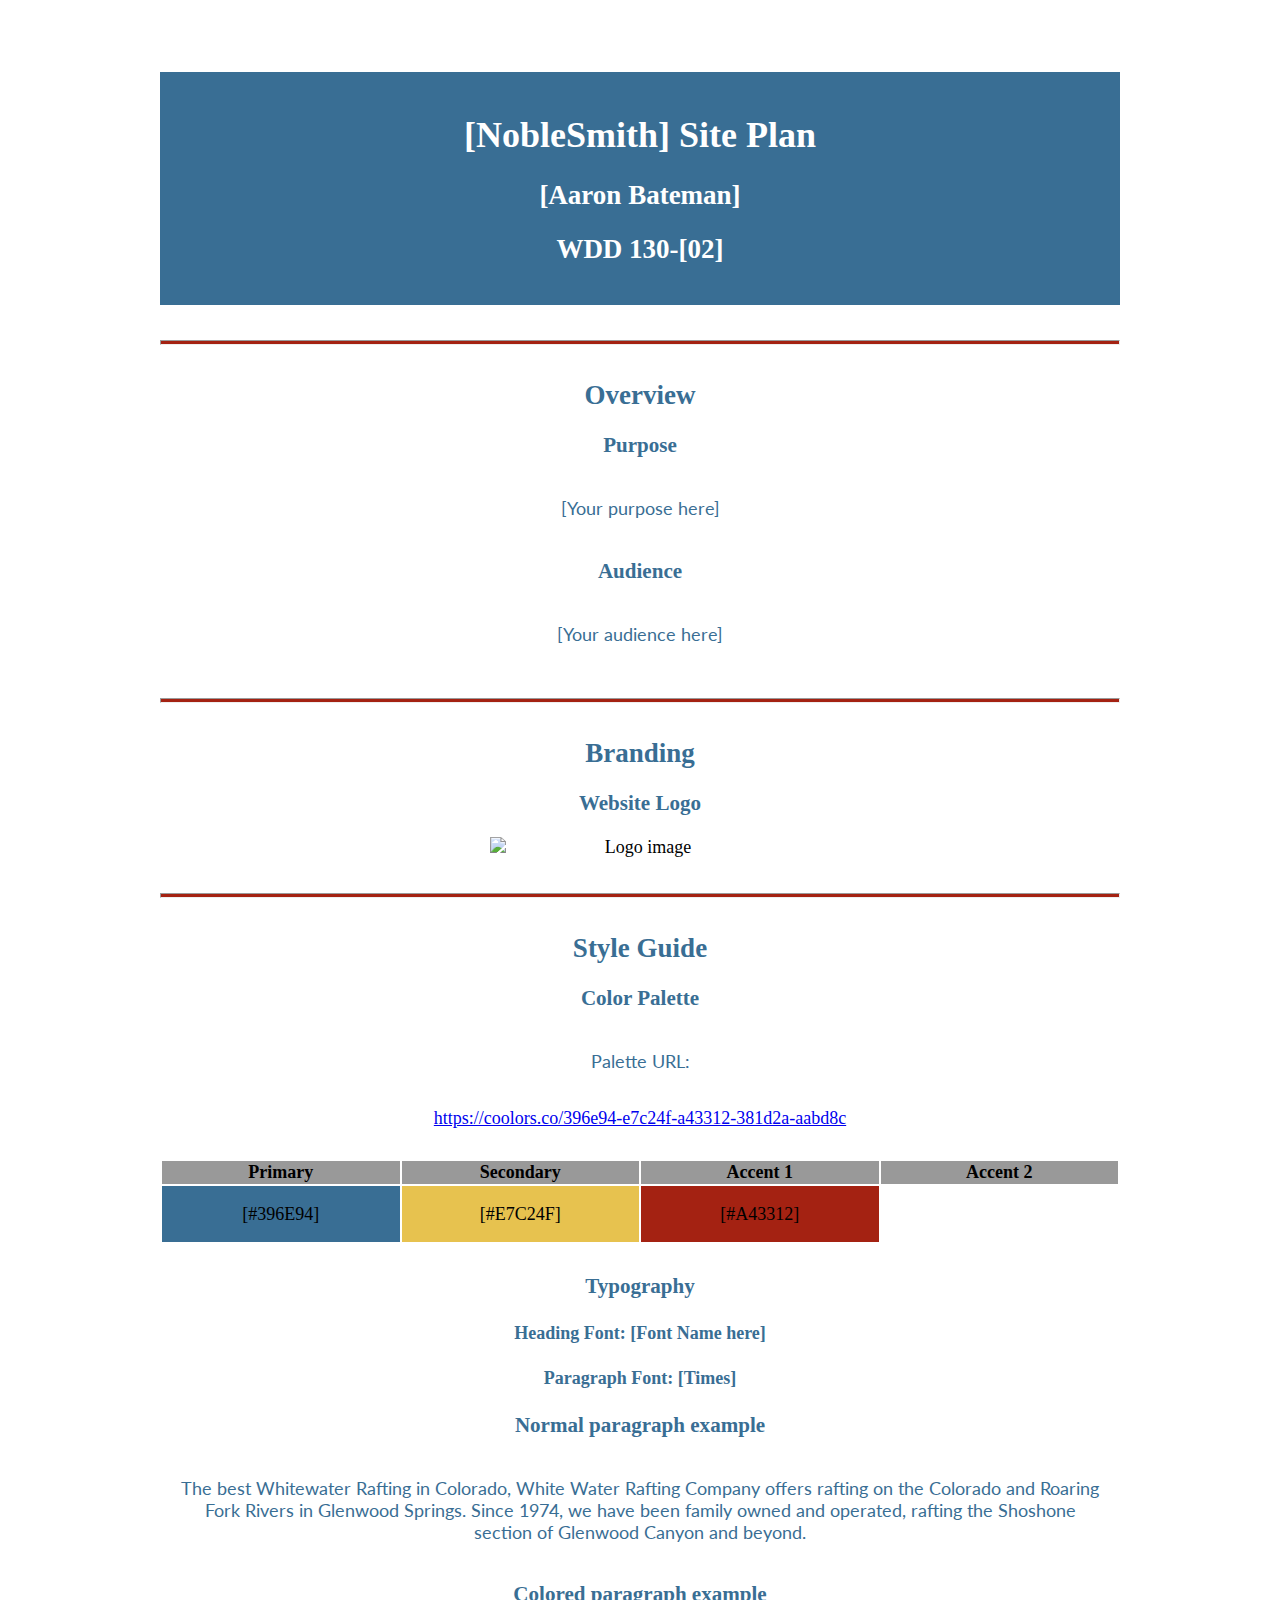
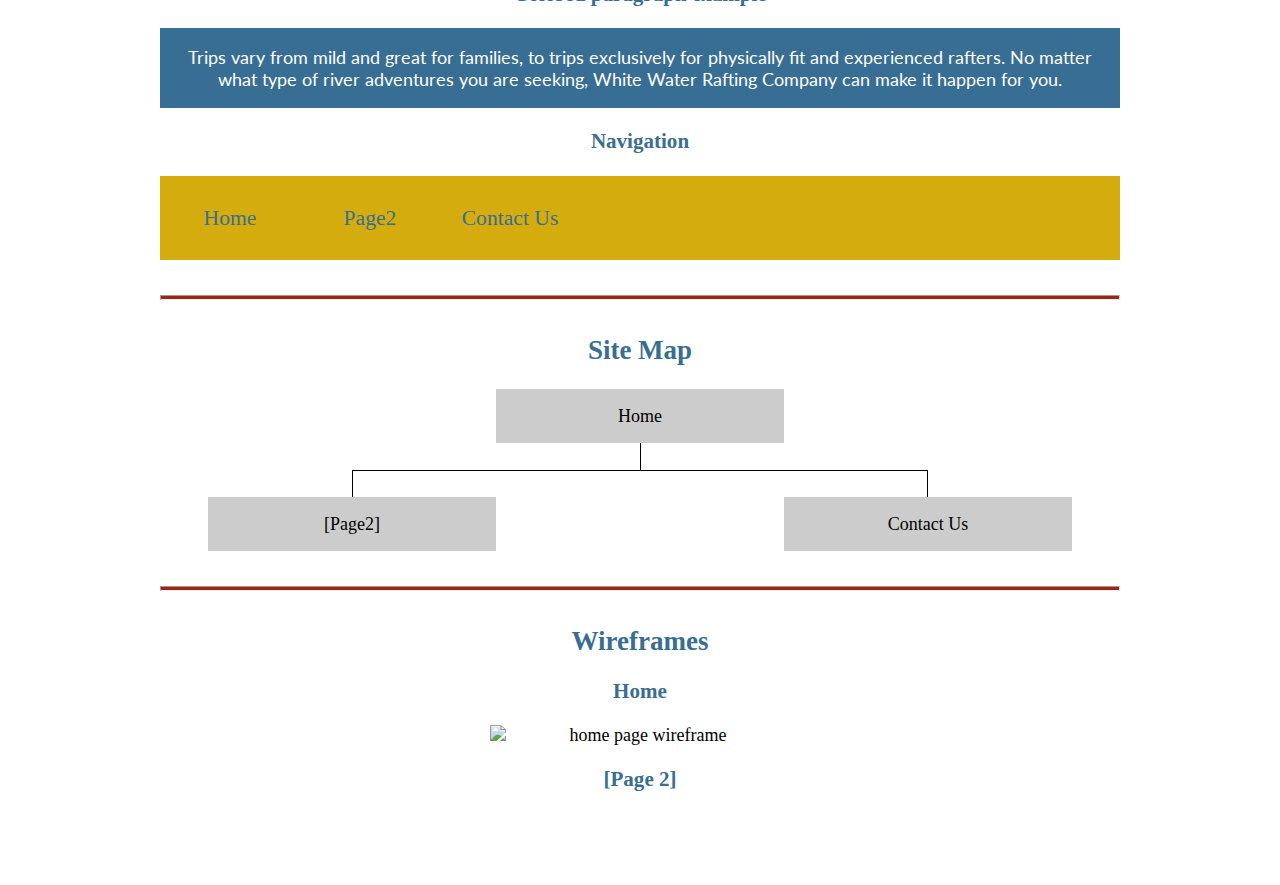
==== WWR/site-plan-rafting.html @ 94a61fc4 "They are present" ====
<!DOCTYPE html>
<html lang="en-us">

<head>
  <meta charset="utf-8" />
  <title>Site Plan</title>
  <link type="text/css" rel="stylesheet" href="styles/site-plan-rafting.css" />
</head>

<body>
  <header>
    <h1>[NobleSmith] Site Plan</h1>
    <h2>[Aaron Bateman]</h2>
    <h2>WDD 130-[02]</h2>
    <!-- In the header above, add the name of your site, your name and class number. For example if you are in section 3 you would put WDD 130-03 -->
  </header>
  <main>
    <!-- ------------------------Steps 2-5------------------------------ -->
    <hr />
    <h2>Overview</h2>
    <h3>Purpose</h3>
    <p>[Your purpose here]</p>
    <!-- change this -->

    <h3>Audience</h3>
    <p>[Your audience here]</p>
    <!-- change this -->

    <hr />
    <h2>Branding</h2>
    <h3>Website Logo</h3>
    <!-- Replace this with some sort of logo for your site.  A logo can be as simple as the name of your site in a nice font :) -->
    <img src="https://byui-wdd.github.io/wdd130/rafting_images/dryoarlogo.png" alt="Logo image" />
    <hr />
    <h2>Style Guide</h2>

    <!-- ------------------------Steps 6-9------------------------------ -->

    <h3>Color Palette</h3>
    <!--  The colors you choose for a website are one of the most important decisions you will make. Follow the instructions on the activity in Canvas then return and replace the color codes below with the hex color codes (the 6 digit numbers that show at the bottom of each color) for the colors you have chosen below.  You should have at least 2 colors but do not have to fill in all 4 if you do not need them.  -->

    <!-- Copy and paste the URL to your finished palette below. Replace the href value that is there with yours. Make sure to paste it into both the href value and the content text of the <a> tag -->
    <p>Palette URL:</p>
    <a href="https://coolors.co/396e94-e7c24f-a43312-381d2a-aabd8c"
      target="_blank">https://coolors.co/396e94-e7c24f-a43312-381d2a-aabd8c</a>

    <table class="colors">
      <tr>
        <th>Primary</th>
        <th>Secondary</th>
        <th>Accent 1</th>
        <th>Accent 2</th>
      </tr>
      <!-- Replace the numbers in the boxes below with your hex color codes. Then switch to the site-plan.css file and change your colors there as well. -->
      <tr>
        <td class="primary">[#396E94]</td>
        <td class="secondary">[#E7C24F]</td>
        <td class="accent1">[#A43312]</td>
        <td class="accent2"></td>
      </tr>
    </table>

    <!-- ------------------------Steps 10-12------------------------------ -->

    <h3>Typography</h3>
    <!-- Choose a font for your paragraphs (body copy) and headlines. What font(s) have you chosen? Think also about which of your colors above you might use for background and font colors. -->

    <h4>
      Heading Font: [Font Name here]
      <!-- change this -->
    </h4>
    <h4>
      Paragraph Font: [Times]
      <!-- change this -->
    </h4>
    <h3>Normal paragraph example</h3>
    <p>
      The best Whitewater Rafting in Colorado, White Water Rafting Company
      offers rafting on the Colorado and Roaring Fork Rivers in Glenwood
      Springs. Since 1974, we have been family owned and operated, rafting the
      Shoshone section of Glenwood Canyon and beyond.
    </p>
    <h3>Colored paragraph example</h3>
    <p class="colored">
      Trips vary from mild and great for families, to trips exclusively for
      physically fit and experienced rafters. No matter what type of river
      adventures you are seeking, White Water Rafting Company can make it
      happen for you.
    </p>

    <!-- ------------------------Step 13------------------------------ -->

    <h3>Navigation</h3>
    <!-- Think about how you want your navigation bar to look. In the site-plan.css file change the colors to your colors to get the look you desire. -->
    <nav>
      <a href="#">Home</a>
      <a href="#">Page2</a>
      <a href="#">Contact Us</a>
    </nav>
    <hr />
    <h2>Site Map</h2>
    <div class="sitemap">
      <div class="sm-home">Home</div>
      <div class="sm-page2">
        [Page2]
        <!-- this page will have a name later -->
      </div>
      <div class="sm-page3">Contact Us</div>

      <div class="top">&nbsp;</div>
      <div class="left">&nbsp;</div>
      <div class="right">&nbsp;</div>
    </div>
    <hr />
    <h2>Wireframes</h2>
    <!-- Create an additional wireframe for your site. List it here below the Home page wireframe. -->

    <h3>Home</h3>

    <img src="https://byui-wdd.github.io/wdd130/rafting_images/wireframe_home.png" alt="home page wireframe" />

    <h3>[Page 2]</h3>

    <!-- <img src="#" alt="page 2 wireframe"> -->
  </main>
</body>

</html>
---- WWR/styles/site-plan-rafting.css ----
/* if you are using any Google fonts change the font names below to your fonts. 
Any spaces in your font name should be replaced with a +. 
Fonts are separated by a & */
@import url('https://fonts.googleapis.com/css2?family=IM+Fell+French+Canon&family=Lato:ital,wght@0,400;0,700;1,400&display=swap');

:root {
  /* change the values below to your colors from your palette */
  --primary-color: #396E94   ;
  --secondary-color: #E7C24F ;
  --accent1-color: #A42212;
  --accent2-color: white;

  /* change the values below to your chosen font(s) */
  --heading-font: "IM Fell French Canon";
  --paragraph-font: Lato, Helvetica, sans-serif;

  /* these colors below should be chosen from among your palette colors above */
  --headline-color-on-white: #396E94;  /* headlines on a white background */ 
  --headline-color-on-color: white; /* headlines on a colored background */ 
  --paragraph-color-on-white: #396E94; /* paragraph text on a white background */ 
  --paragraph-color-on-color: white; /* paragraph text on a colored background */ 
  --paragraph-background-color: #396E94  ;
  --nav-link-color: #396E94;
  --nav-background-color: #D4AC0D;
  --nav-hover-link-color: white;
  --nav-hover-background-color: #396E94;
}


/*  Look around below...but DON'T CHANGE ANYTHING! */

body {
  max-width: 960px;
  margin: 0 auto;
  padding: 4em;
  font-size: 18px;
  text-align: center;
}
img {
  display: block;
  margin: 0 auto;
  max-width: 300px;
}
h1, h2, h3, h4, h5, h6 {
  font-family: var(--heading-font);
  color: var(--headline-color-on-white);
}
h2 {
  text-align: center;
}
hr {
  height: 3px;
  margin: 35px 0;
  background: var(--accent1-color);
}
header {
  padding: 1em;
  text-align: center;
  color: var(--headline-color-on-color);
  background-color: var(--paragraph-background-color);
}
header > h1, header > h2 {
  color: var(--headline-color-on-color);
}
p {
  font-family: var(--paragraph-font);
  color: var(--paragraph-color-on-white);
  padding: 1em;
}
.colors {
  width: 100%;
  min-width: 350px;
  margin: 30px auto;
  text-align: center;
}
.colors th {
  background-color: #999;
}
.colors td{
  width: 25%;
  height: 3em;
}
.primary {
  background-color: var(--primary-color);
}
.secondary {
  background-color: var(--secondary-color);
}
.accent1 {
  background-color: var(--accent1-color);
}
.accent2{
  background-color: var(--accent2-color);
}
p.colored {
  background-color: var(--paragraph-background-color);
  color: var(--paragraph-color-on-color);
}
nav {
  background-color: var(--nav-background-color);
  line-height: 3em;
  text-align: center;
  font-size: 1.2em;
}
nav  {
  list-style-type: none;
  display: flex;
}
nav a {
  padding:1em;
  min-width: 120px;
  text-decoration: none;
  padding: 10px;
}
nav a:link, nav a:visited {
  color: var(--nav-link-color);
}
nav a:hover {
  color: var(--nav-hover-link-color);
  background-color: var(--nav-hover-background-color);
}
.sitemap {
  display: grid;
  justify-content: center;

  grid-template-columns: repeat(6, 15%);
  grid-template-rows: 3em 1.5em 1.5em 3em;
  grid-template-areas: ". . home home . ."
    ". . . top . ."
    ". left left right right ."
    "page2 page2 . . page3 page3";
}
.sitemap > div {
  text-align: center;
}
.sm-home {
  grid-area: home;
  background-color: #ccc;
  line-height: 3em;
}
.sm-page2 {
  grid-area: page2;
  background-color: #ccc;
  line-height: 3em;
}
.sm-page3 {
  grid-area: page3;
  background-color: #ccc;
  line-height: 3em;
}
.top {
  grid-area: top;
  border-left: 1px solid;
}
.left {
  grid-area: left;
  border-top: 1px solid;
  border-left: 1px solid;
}
.right {
  grid-area: right;
  border-top: 1px solid;
  border-right: 1px solid;
}
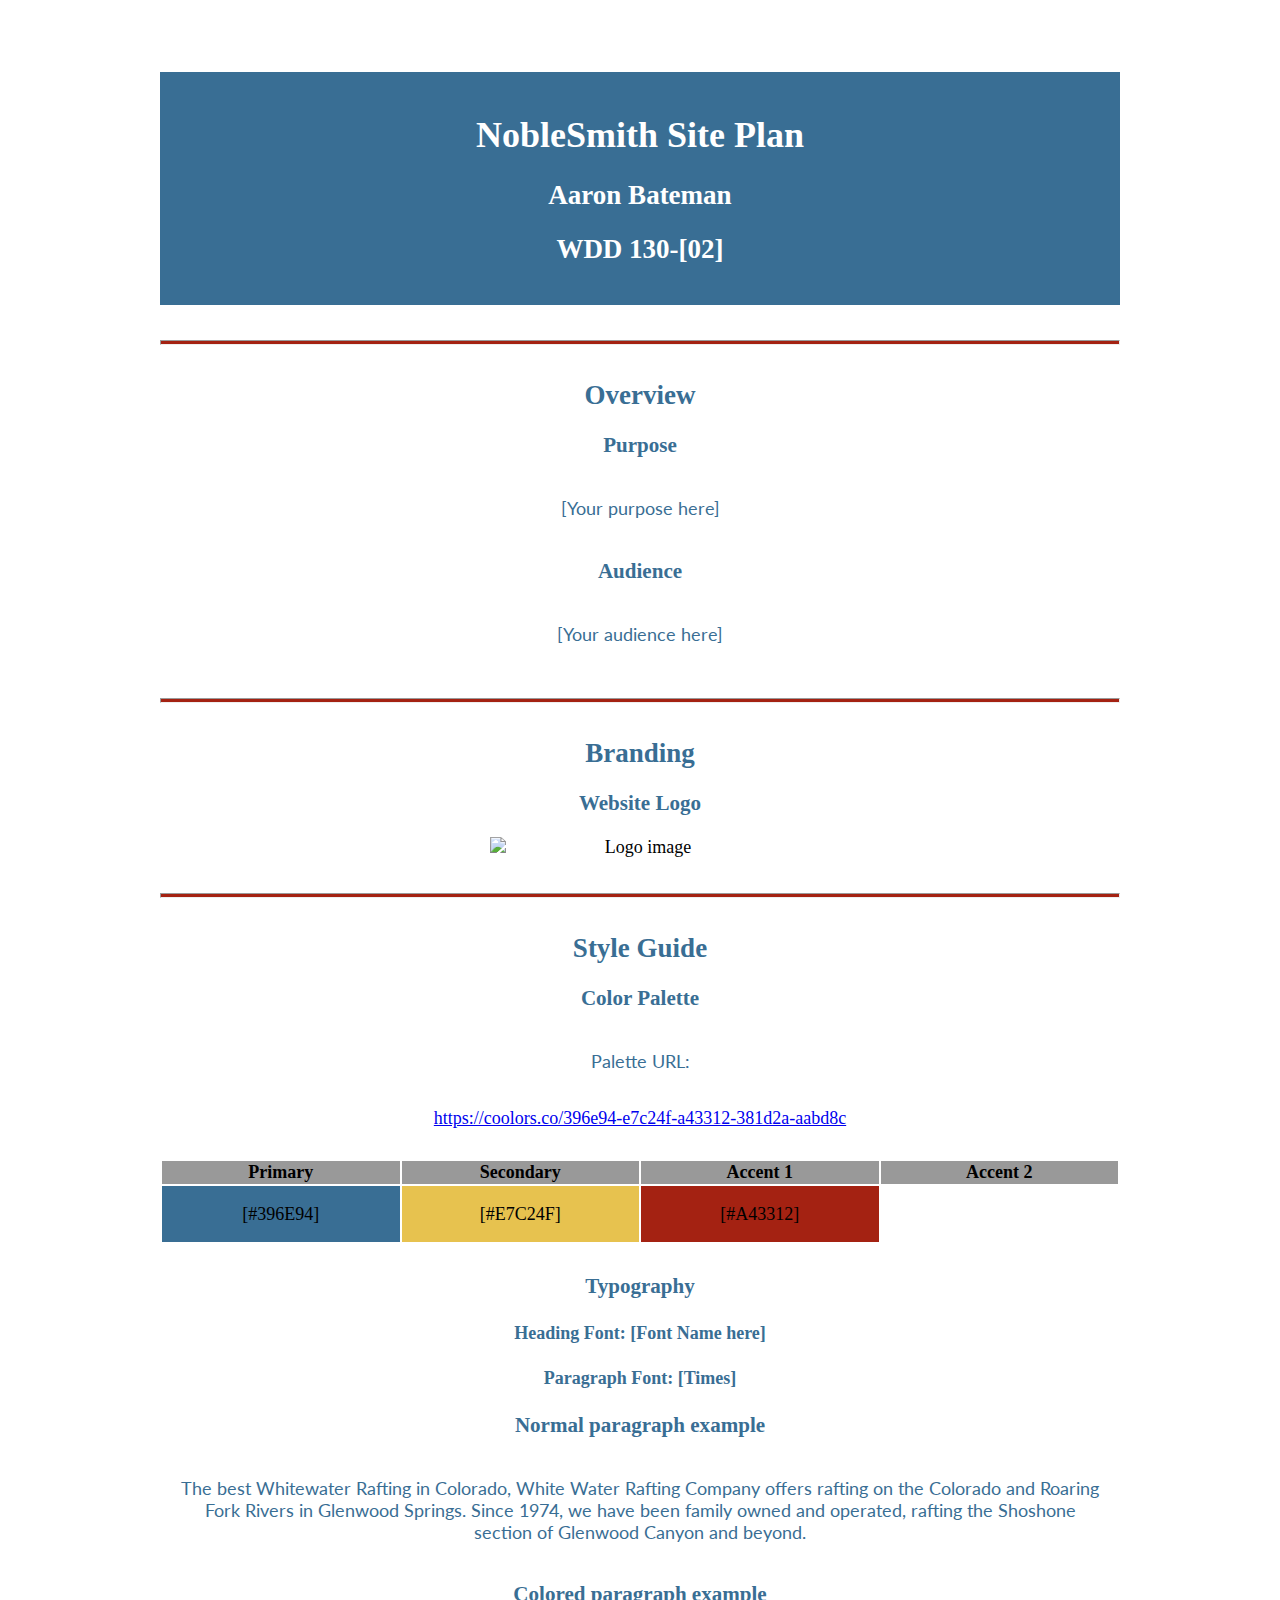
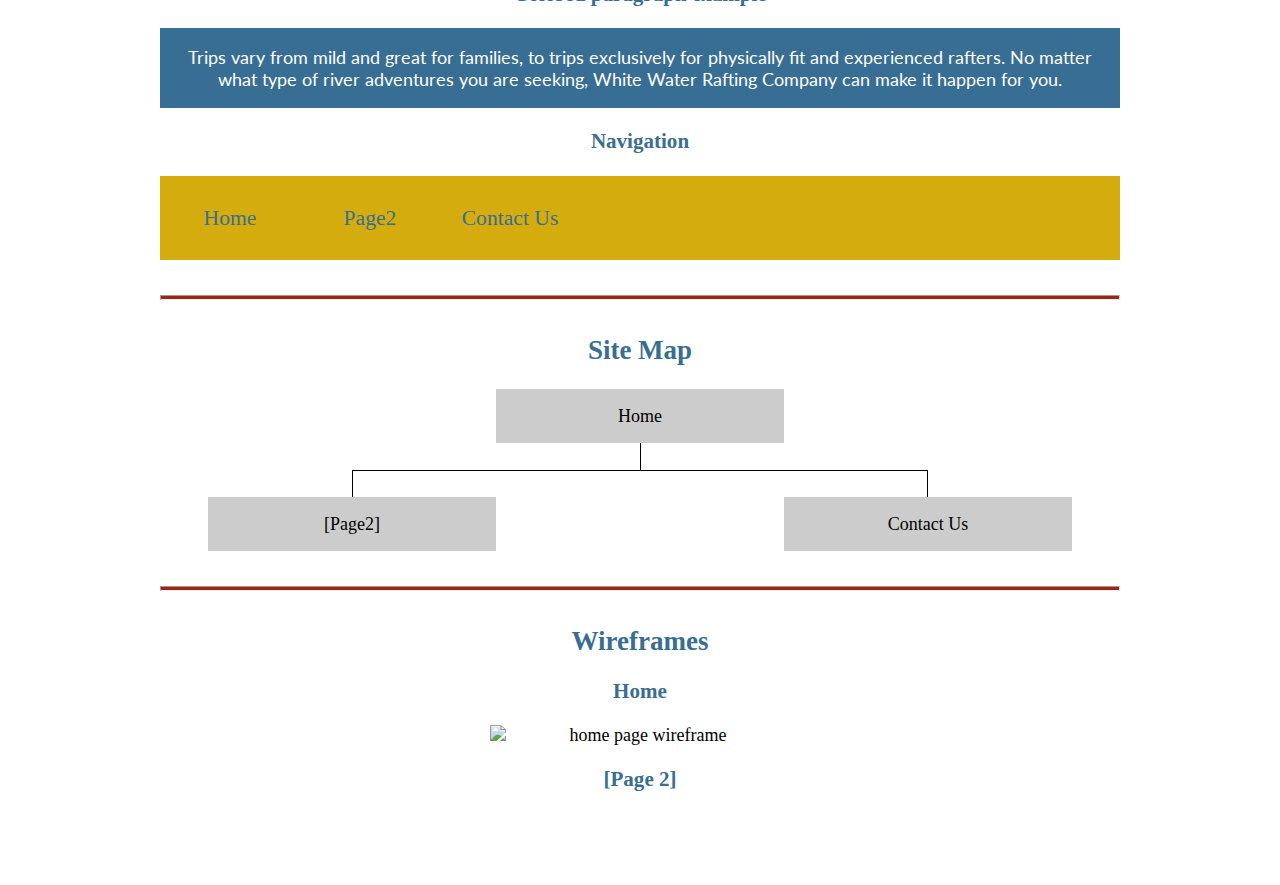
==== commit 6996b104: "Update site-plan-rafting.html" ====
--- a/WWR/site-plan-rafting.html
+++ b/WWR/site-plan-rafting.html
@@ -10,8 +10,8 @@
 
 <body>
   <header>
-    <h1>[NobleSmith] Site Plan</h1>
-    <h2>[Aaron Bateman]</h2>
+    <h1>NobleSmith Site Plan</h1>
+    <h2>Aaron Bateman</h2>
     <h2>WDD 130-[02]</h2>
     <!-- In the header above, add the name of your site, your name and class number. For example if you are in section 3 you would put WDD 130-03 -->
   </header>
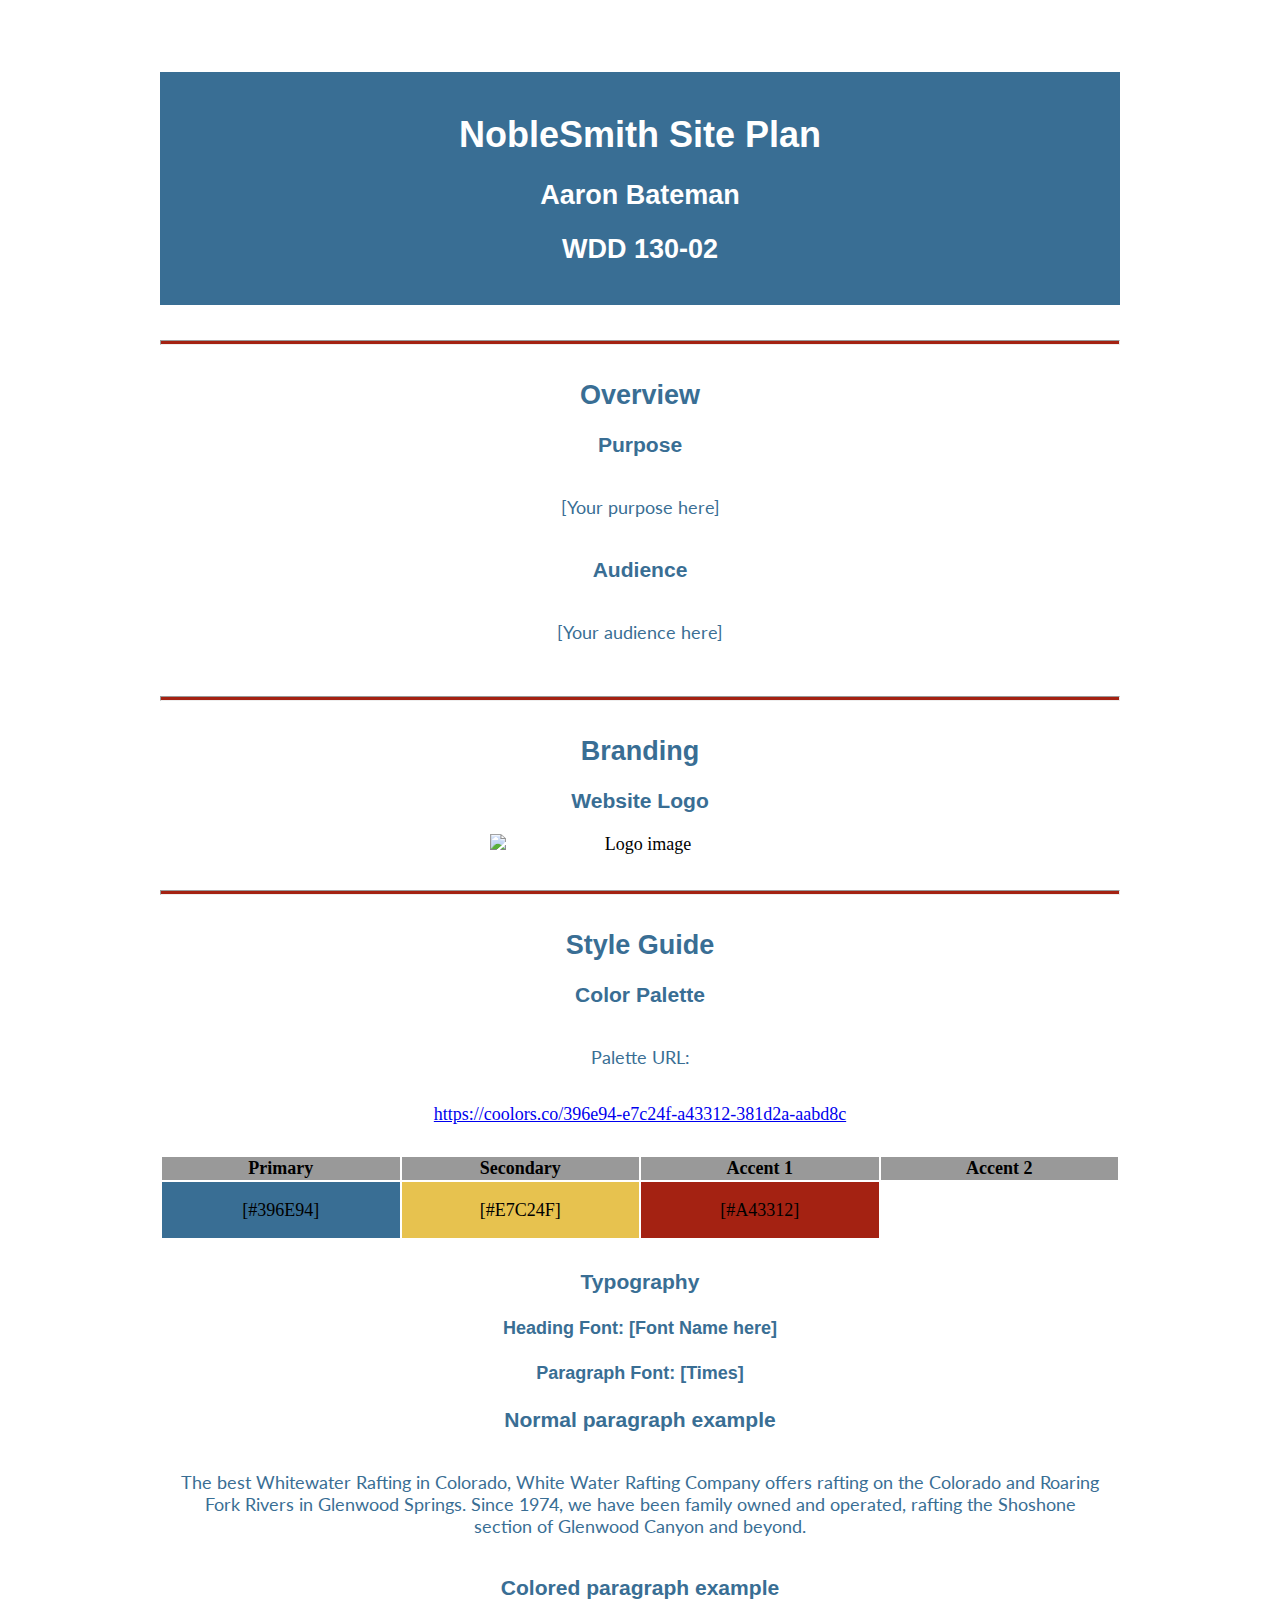
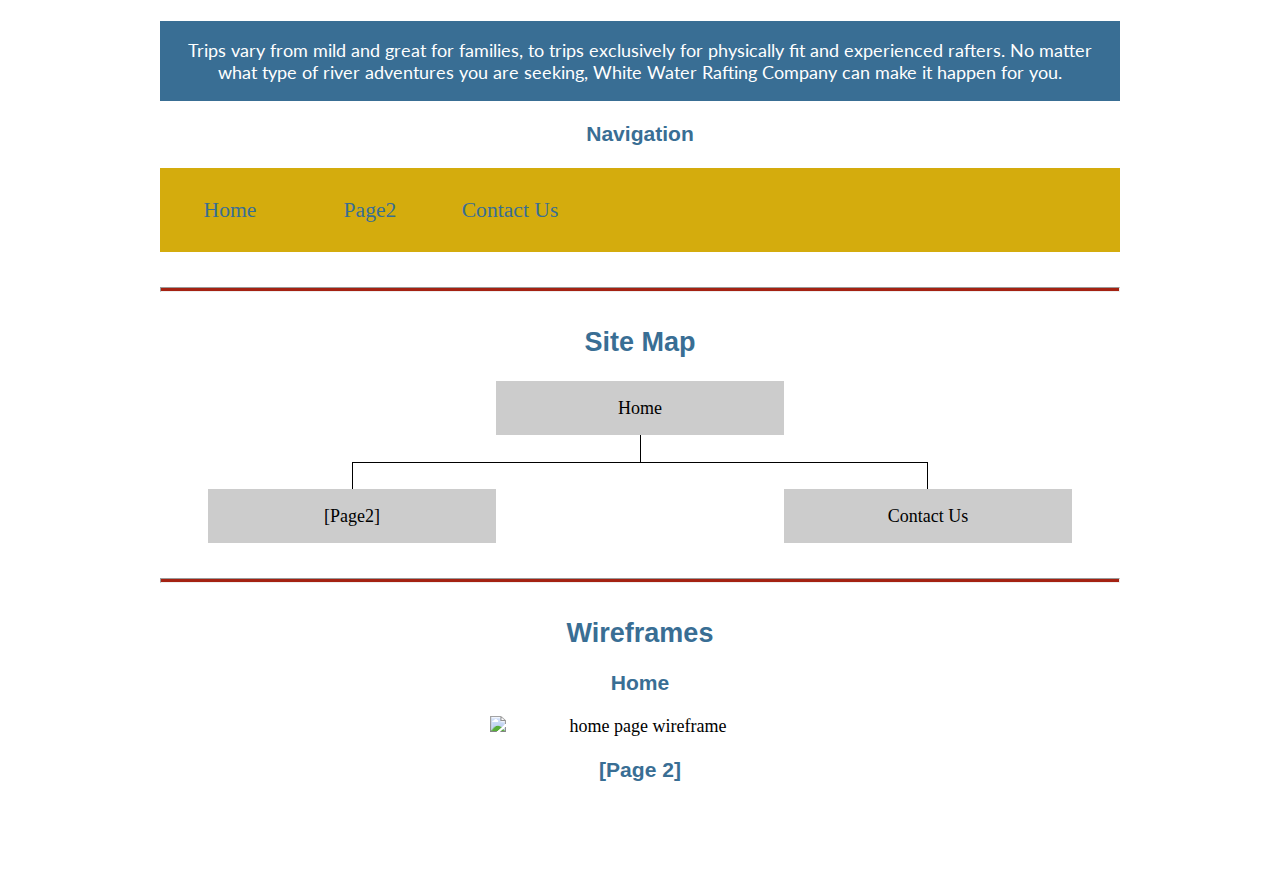
==== commit f02aaff8: "Latest" ====
--- a/WWR/site-plan-rafting.html
+++ b/WWR/site-plan-rafting.html
@@ -12,7 +12,7 @@
   <header>
     <h1>NobleSmith Site Plan</h1>
     <h2>Aaron Bateman</h2>
-    <h2>WDD 130-[02]</h2>
+    <h2>WDD 130-02</h2>
     <!-- In the header above, add the name of your site, your name and class number. For example if you are in section 3 you would put WDD 130-03 -->
   </header>
   <main>
--- a/WWR/styles/site-plan-rafting.css
+++ b/WWR/styles/site-plan-rafting.css
@@ -12,8 +12,8 @@
   --accent2-color: white;
 
   /* change the values below to your chosen font(s) */
-  --heading-font: "IM Fell French Canon";
-  --paragraph-font: Lato, Helvetica, sans-serif;
+  --heading-font: Inter, "Arial", "IM Fell French Canon";
+  --paragraph-font: "Lato", Helvetica, sans-serif;
 
   /* these colors below should be chosen from among your palette colors above */
   --headline-color-on-white: #396E94;  /* headlines on a white background */ 
